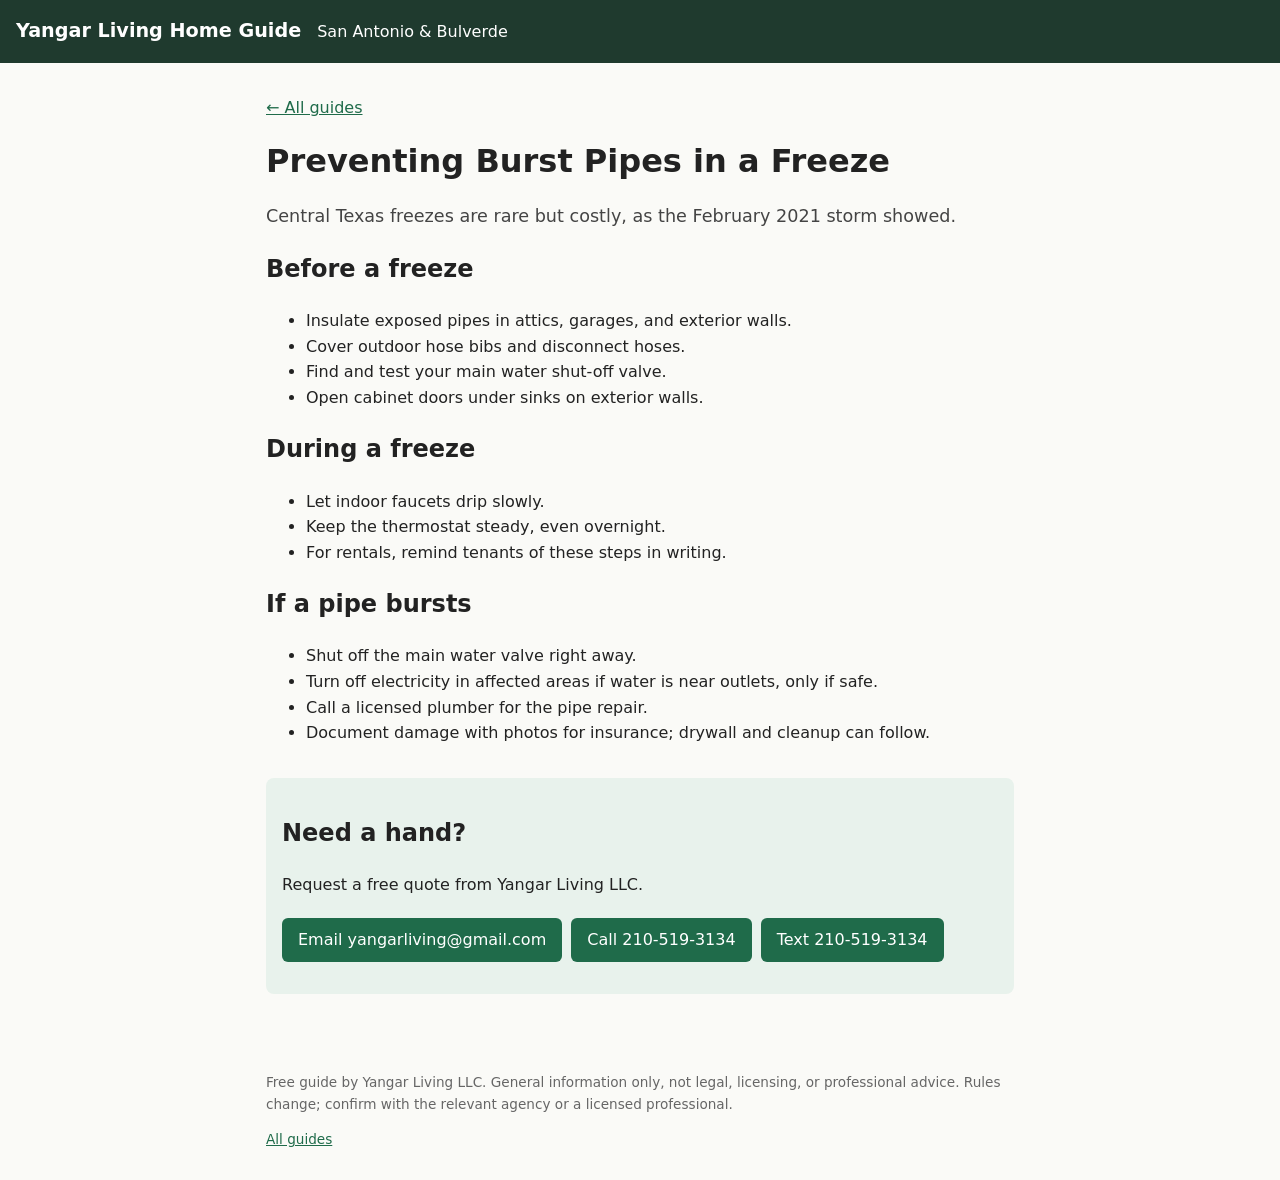
==== freeze-pipe-prevention.html @ a1b0f314 "Yangar home guide" ====
<!doctype html><html lang="en"><head><meta charset="utf-8"><meta name="viewport" content="width=device-width,initial-scale=1"><title>Preventing Burst Pipes in a Freeze | Yangar Living Home Guide</title><link rel="stylesheet" href="style.css"></head><body><header><a href="index.html" class="logo">Yangar Living Home Guide</a><span>San Antonio &amp; Bulverde</span></header><main><p><a href="index.html">&larr; All guides</a></p><h1>Preventing Burst Pipes in a Freeze</h1><p class="lead">Central Texas freezes are rare but costly, as the February 2021 storm showed.</p><h2>Before a freeze</h2><ul><li>Insulate exposed pipes in attics, garages, and exterior walls.</li><li>Cover outdoor hose bibs and disconnect hoses.</li><li>Find and test your main water shut-off valve.</li><li>Open cabinet doors under sinks on exterior walls.</li></ul><h2>During a freeze</h2><ul><li>Let indoor faucets drip slowly.</li><li>Keep the thermostat steady, even overnight.</li><li>For rentals, remind tenants of these steps in writing.</li></ul><h2>If a pipe bursts</h2><ul><li>Shut off the main water valve right away.</li><li>Turn off electricity in affected areas if water is near outlets, only if safe.</li><li>Call a licensed plumber for the pipe repair.</li><li>Document damage with photos for insurance; drywall and cleanup can follow.</li></ul><section class="cta"><h2>Need a hand?</h2><p>Request a free quote from Yangar Living LLC.</p><p><a class="btn" href="mailto:yangarliving@gmail.com?subject=Quote%20request">Email yangarliving@gmail.com</a> <a class="btn" href="tel:+12105193134">Call 210-519-3134</a> <a class="btn" href="sms:+12105193134">Text 210-519-3134</a></p></section></main><footer><p>Free guide by Yangar Living LLC. General information only, not legal, licensing, or professional advice. Rules change; confirm with the relevant agency or a licensed professional.</p><p><a href="index.html">All guides</a></p></footer></body></html>
---- style.css ----
*{box-sizing:border-box}body{margin:0;font-family:system-ui,sans-serif;line-height:1.6;color:#222;background:#fafaf7}header{background:#1f3a2e;color:#fff;padding:1rem;display:flex;flex-wrap:wrap;gap:.5rem 1rem;align-items:baseline}header .logo{color:#fff;font-weight:700;text-decoration:none;font-size:1.2rem}main{max-width:780px;margin:auto;padding:1rem}h1{line-height:1.2}.lead{font-size:1.1rem;color:#444}a{color:#1f6b4a}.cards{list-style:none;padding:0;display:grid;gap:.75rem}.cards a{display:block;padding:1rem;background:#fff;border:1px solid #ddd;border-radius:8px;text-decoration:none;color:#222}.cards span{display:block;color:#555;font-size:.95rem}.cta{background:#e8f2ec;border-radius:8px;padding:1rem;margin:2rem 0}.btn{display:inline-block;margin:.25rem .25rem 0 0;padding:.6rem 1rem;background:#1f6b4a;color:#fff;border-radius:6px;text-decoration:none}footer{max-width:780px;margin:auto;padding:1rem;font-size:.85rem;color:#666}
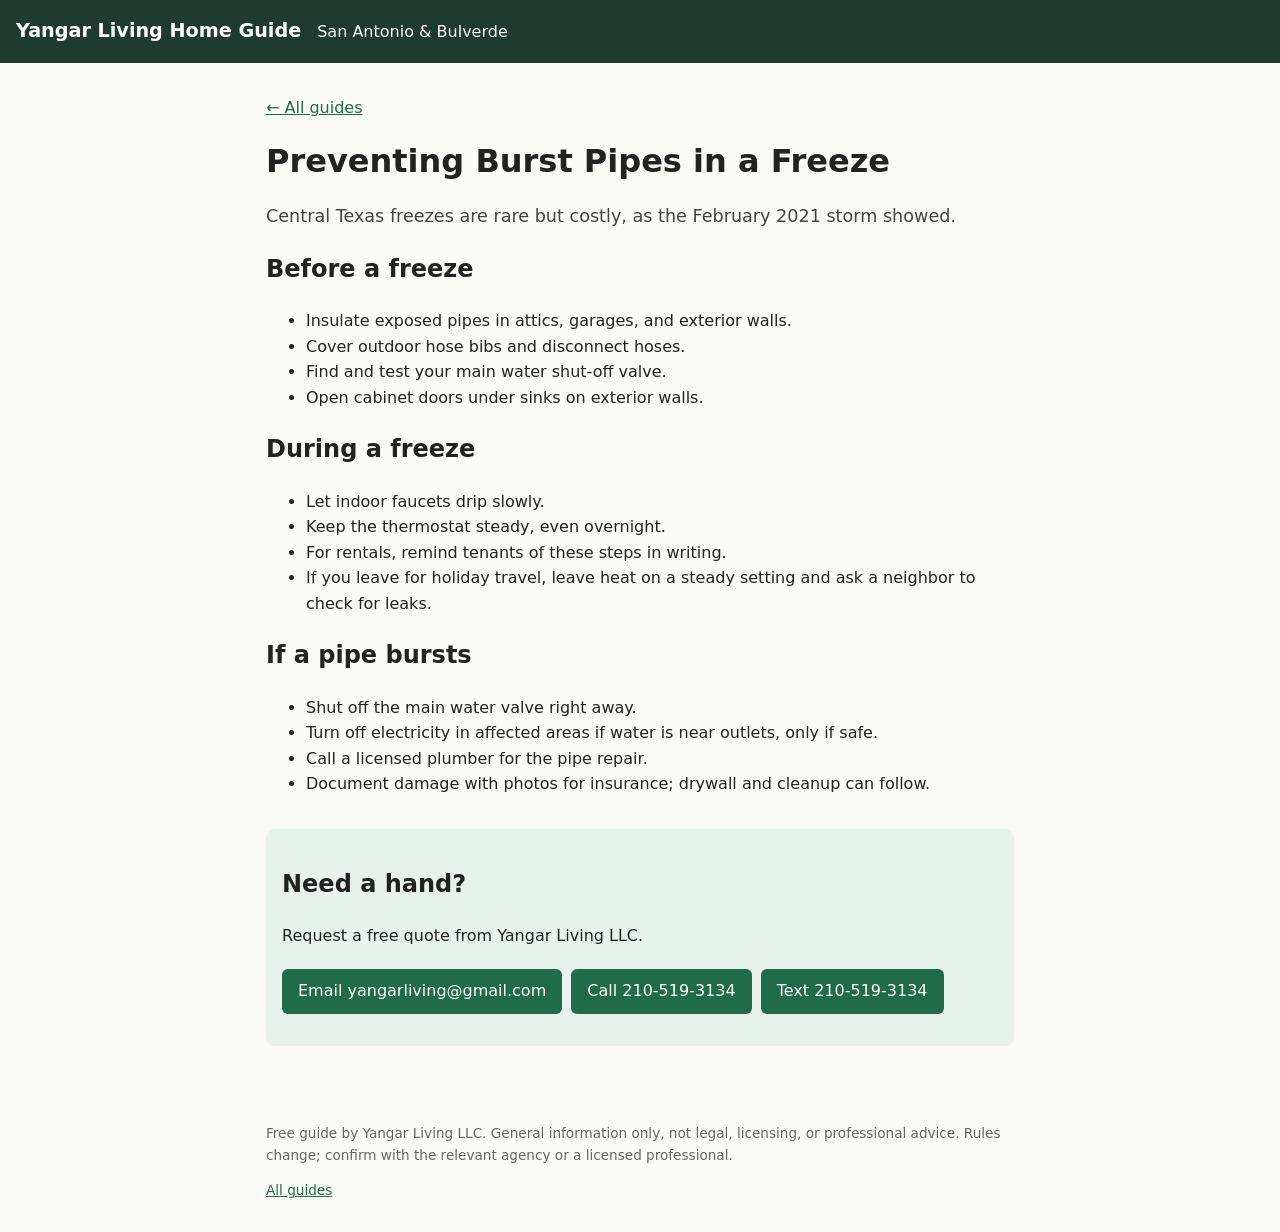
==== commit df8fcb0b: "Add Nov guide: smoke and CO alarms before holiday guests Weekly upkeep: new smoke-co-alarms.html wit" ====
--- a/freeze-pipe-prevention.html
+++ b/freeze-pipe-prevention.html
@@ -1 +1 @@
-<!doctype html><html lang="en"><head><meta charset="utf-8"><meta name="viewport" content="width=device-width,initial-scale=1"><title>Preventing Burst Pipes in a Freeze | Yangar Living Home Guide</title><link rel="stylesheet" href="style.css"></head><body><header><a href="index.html" class="logo">Yangar Living Home Guide</a><span>San Antonio &amp; Bulverde</span></header><main><p><a href="index.html">&larr; All guides</a></p><h1>Preventing Burst Pipes in a Freeze</h1><p class="lead">Central Texas freezes are rare but costly, as the February 2021 storm showed.</p><h2>Before a freeze</h2><ul><li>Insulate exposed pipes in attics, garages, and exterior walls.</li><li>Cover outdoor hose bibs and disconnect hoses.</li><li>Find and test your main water shut-off valve.</li><li>Open cabinet doors under sinks on exterior walls.</li></ul><h2>During a freeze</h2><ul><li>Let indoor faucets drip slowly.</li><li>Keep the thermostat steady, even overnight.</li><li>For rentals, remind tenants of these steps in writing.</li></ul><h2>If a pipe bursts</h2><ul><li>Shut off the main water valve right away.</li><li>Turn off electricity in affected areas if water is near outlets, only if safe.</li><li>Call a licensed plumber for the pipe repair.</li><li>Document damage with photos for insurance; drywall and cleanup can follow.</li></ul><section class="cta"><h2>Need a hand?</h2><p>Request a free quote from Yangar Living LLC.</p><p><a class="btn" href="mailto:yangarliving@gmail.com?subject=Quote%20request">Email yangarliving@gmail.com</a> <a class="btn" href="tel:+12105193134">Call 210-519-3134</a> <a class="btn" href="sms:+12105193134">Text 210-519-3134</a></p></section></main><footer><p>Free guide by Yangar Living LLC. General information only, not legal, licensing, or professional advice. Rules change; confirm with the relevant agency or a licensed professional.</p><p><a href="index.html">All guides</a></p></footer></body></html>+<!doctype html><html lang="en"><head><meta charset="utf-8"><meta name="viewport" content="width=device-width,initial-scale=1"><title>Preventing Burst Pipes in a Freeze | Yangar Living Home Guide</title><link rel="stylesheet" href="style.css"></head><body><header><a href="index.html" class="logo">Yangar Living Home Guide</a><span>San Antonio &amp; Bulverde</span></header><main><p><a href="index.html">&larr; All guides</a></p><h1>Preventing Burst Pipes in a Freeze</h1><p class="lead">Central Texas freezes are rare but costly, as the February 2021 storm showed.</p><h2>Before a freeze</h2><ul><li>Insulate exposed pipes in attics, garages, and exterior walls.</li><li>Cover outdoor hose bibs and disconnect hoses.</li><li>Find and test your main water shut-off valve.</li><li>Open cabinet doors under sinks on exterior walls.</li></ul><h2>During a freeze</h2><ul><li>Let indoor faucets drip slowly.</li><li>Keep the thermostat steady, even overnight.</li><li>For rentals, remind tenants of these steps in writing.</li><li>If you leave for holiday travel, leave heat on a steady setting and ask a neighbor to check for leaks.</li></ul><h2>If a pipe bursts</h2><ul><li>Shut off the main water valve right away.</li><li>Turn off electricity in affected areas if water is near outlets, only if safe.</li><li>Call a licensed plumber for the pipe repair.</li><li>Document damage with photos for insurance; drywall and cleanup can follow.</li></ul><section class="cta"><h2>Need a hand?</h2><p>Request a free quote from Yangar Living LLC.</p><p><a class="btn" href="mailto:yangarliving@gmail.com?subject=Quote%20request">Email yangarliving@gmail.com</a> <a class="btn" href="tel:+12105193134">Call 210-519-3134</a> <a class="btn" href="sms:+12105193134">Text 210-519-3134</a></p></section></main><footer><p>Free guide by Yangar Living LLC. General information only, not legal, licensing, or professional advice. Rules change; confirm with the relevant agency or a licensed professional.</p><p><a href="index.html">All guides</a></p></footer></body></html>
